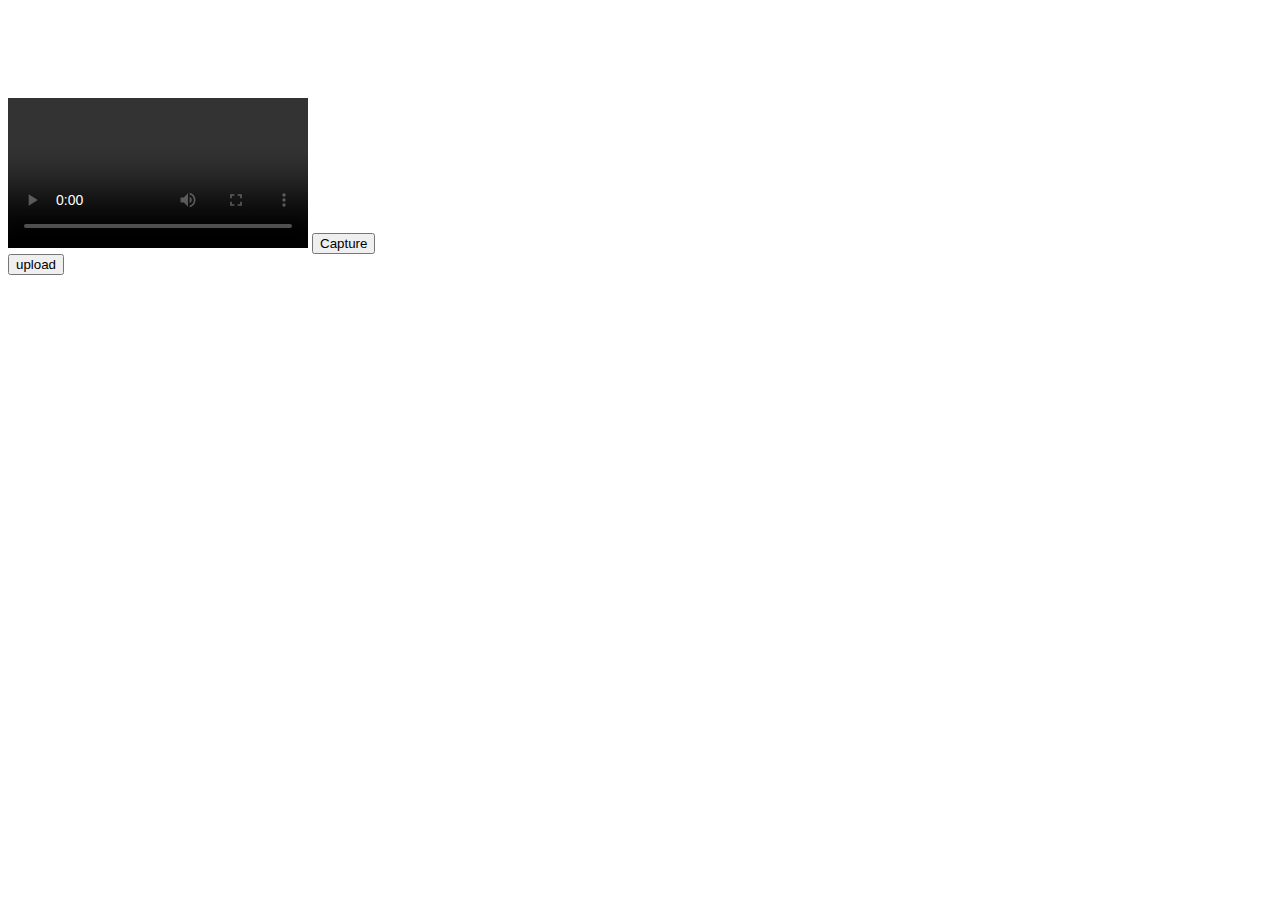
==== upload.html @ 7779d425 "v2" ====
<!DOCTYPE html>
<html lang="en">
<head>
    <meta charset="UTF-8">
    <title>Title</title>
</head>
<body>
<video id="player" controls autoplay></video>
<button id="capture">Capture</button>
<canvas id="snapshot" width=320 height=240></canvas>

<form method="POST" action="/upload" enctype="multipart/form-data" onsubmit="prepareImg();">
  <input id="inp_img" type="hidden" name="file1" value="">
  <input id="bt_upload" type="submit" value="upload">
</form>

<script>
    var player = document.getElementById('player');
    var snapshotCanvas = document.getElementById('snapshot');
    var captureButton = document.getElementById('capture');

    var handleSuccess = function (stream) {
        // Attach the video stream to the video element and autoplay.
        player.srcObject = stream;
    };

    captureButton.addEventListener('click', function () {
        var context = snapshot.getContext('2d');
        // Draw the video frame to the canvas.
        context.drawImage(player, 0, 0, snapshotCanvas.width,
            snapshotCanvas.height);
    });

    navigator.mediaDevices.getUserMedia({video: true})
        .then(handleSuccess);
</script>
<script>
    function prepareImg() {
        var canvas = document.getElementById('snapshot');
        document.getElementById('inp_img').value = canvas.toDataURL("image/png");
    }
</script>
</body>
</html>
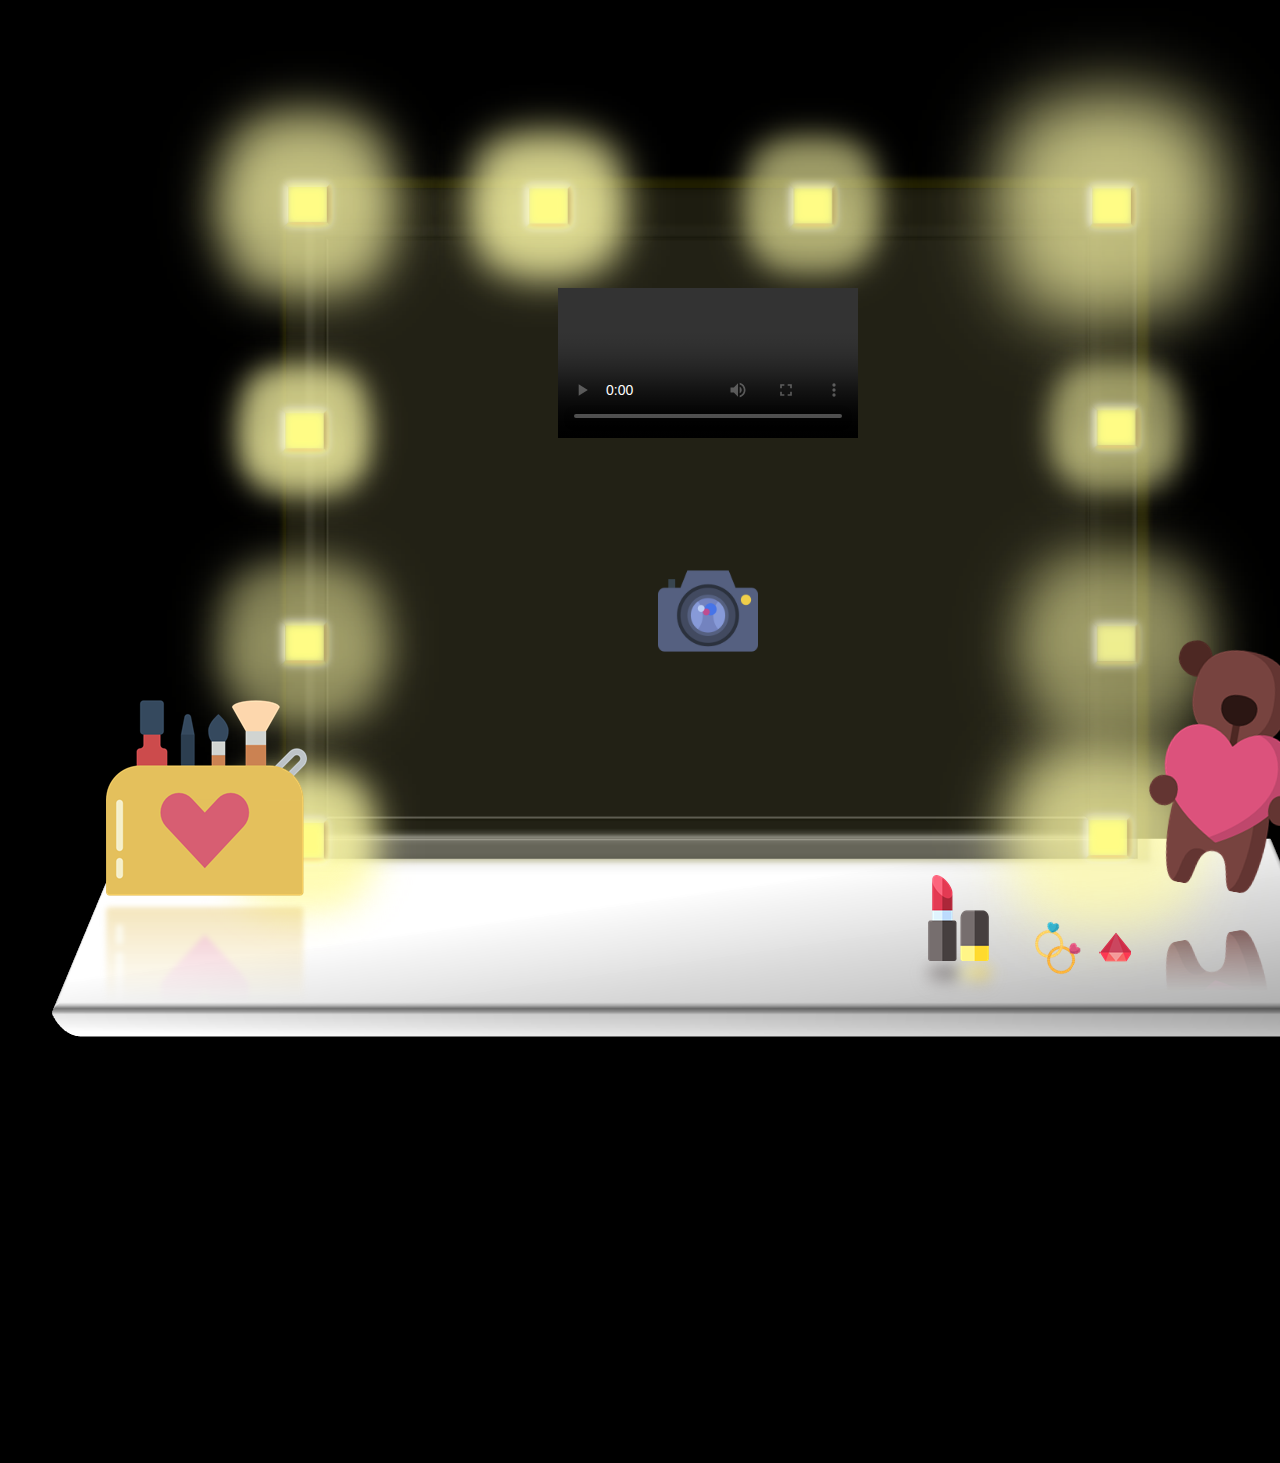
==== commit 17410186: "Last_version" ====
--- a/upload.html
+++ b/upload.html
@@ -4,16 +4,90 @@
     <meta charset="UTF-8">
     <title>Title</title>
 </head>
-<body>
-<video id="player" controls autoplay></video>
-<button id="capture">Capture</button>
-<canvas id="snapshot" width=320 height=240></canvas>
 
-<form method="POST" action="/upload" enctype="multipart/form-data" onsubmit="prepareImg();">
-  <input id="inp_img" type="hidden" name="file1" value="">
-  <input id="bt_upload" type="submit" value="upload">
-</form>
+<style>
 
+    .container {
+        text-align: center;
+        background-image: url("./view/거울5.png");
+        background-repeat: no-repeat;
+        max-width: 1400px !important;
+        min-height: 1447px !important;
+    }
+
+    #capture {
+        display: block;
+        text-align: center;
+        margin: 0 auto;
+        border: none;
+        background: none;
+    }
+
+    .camera {
+        width: 100px;
+        text-align: center;
+        cursor: pointer;
+        margin-top: 100px;
+
+    }
+
+    #uploadb {
+        width: 100%;
+        text-align: center;
+    }
+
+    #player {
+        padding-top: 20%;
+    }
+
+    #snapshot {
+        padding-top: 20%;
+        display: none;
+        margin: 0 auto;
+    }
+
+    #bt_upload {
+        cursor: pointer;
+        background: none;
+        border: none;
+    }
+
+    .gotoserver {
+        display: none;
+        margin-top: 100px;
+        animation-name: example;
+        animation-duration: 3s;
+    }
+
+    @keyframes example {
+        from {
+            transform: scale(1, 1);
+        }
+        to {
+             transform: scale(2,2);
+        }
+    }
+
+</style>
+<link rel='stylesheet' , href='https://stackpath.bootstrapcdn.com/bootstrap/4.1.1/css/bootstrap.min.css' ,
+      integrity='sha384-WskhaSGFgHYWDcbwN70/dfYBj47jz9qbsMId/iRN3ewGhXQFZCSftd1LZCfmhktB' , crossorigin='anonymous'>
+<body style="background-color: black; min-height: 1400px; min-width: 1400px;">
+<div class="container">
+    <video id="player" controls autoplay></video>
+    <canvas id="snapshot" width=640 height=480></canvas>
+    <form id="uploadb" method="POST" action="/upload" enctype="multipart/form-data" onsubmit="prepareImg();">
+        <input id="inp_img" type="hidden" name="file1" value="">
+        <!--        <input id="bt_upload" type="submit" value="">-->
+        <button id="bt_upload" type="submit">
+            <img id="gotoserver" class="gotoserver" src="./view/upload.png" style="width: 100px;">
+        </button>
+    </form>
+    <button id="capture">
+        <img id="camera" class="camera" src="./view/photo-camera.png"></button>
+</div>
+</body>
+<link href="./view/css/uploadListen.css" rel="stylesheet">
+<script src="./view/js/uploadListen.js"></script>
 <script>
     var player = document.getElementById('player');
     var snapshotCanvas = document.getElementById('snapshot');
@@ -40,5 +114,4 @@
         document.getElementById('inp_img').value = canvas.toDataURL("image/png");
     }
 </script>
-</body>
 </html>--- a/view/css/uploadListen.css
+++ b/view/css/uploadListen.css
@@ -0,0 +1,22 @@
+#headeri {
+    text-align: center !important;
+    background-color: white;
+    border: 3px solid #eee;
+}
+
+.bg-dark{
+    background-color: #ceb3cc!important;
+}
+
+.navbar-brand{
+    font-weight: bold;
+}
+
+.more_out{
+    font-size: larger;
+    font-weight: 600;
+}
+
+body{
+    background-color: black !important;
+}